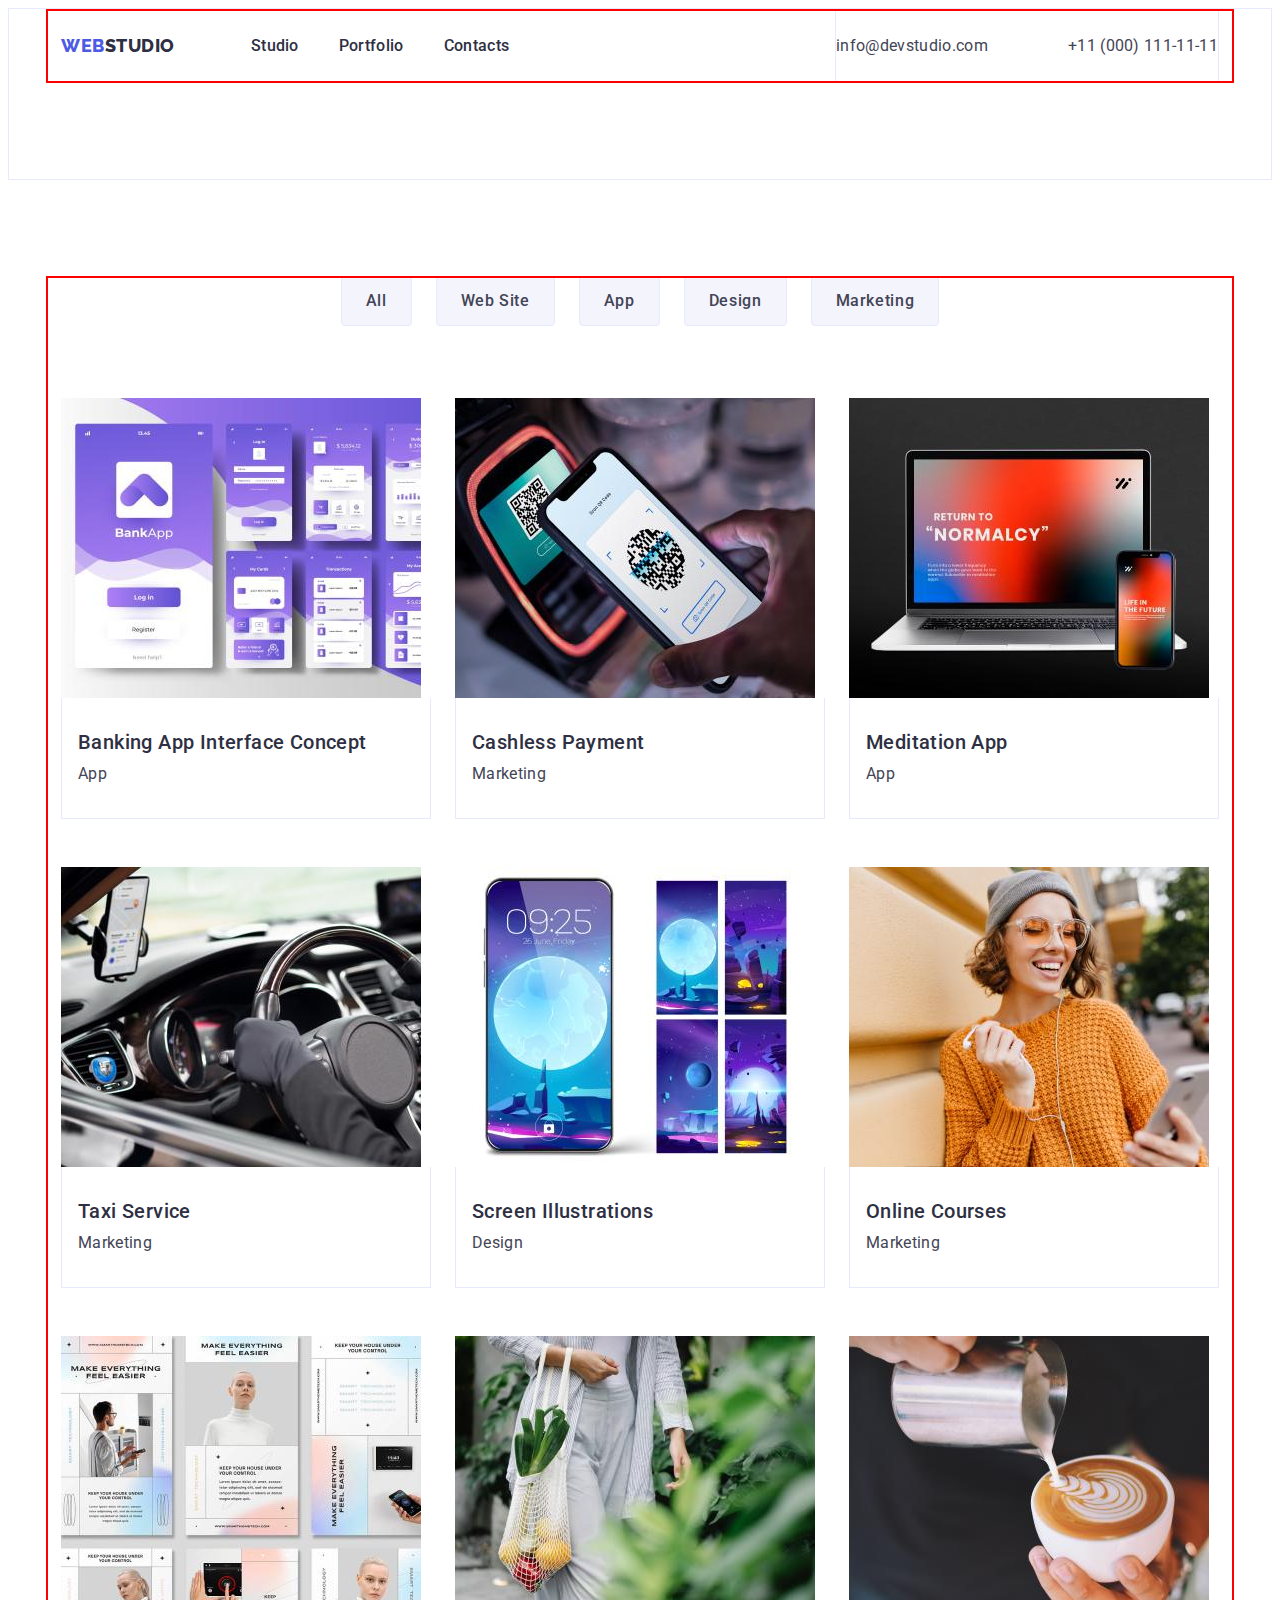
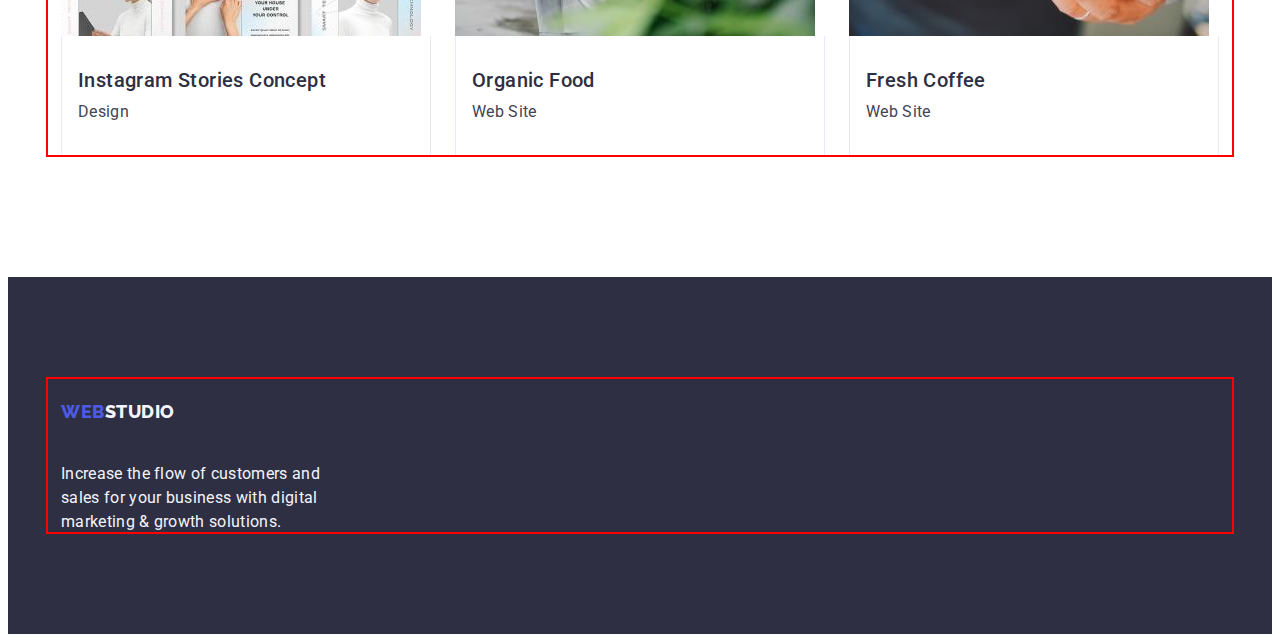
==== portfolio.html @ fbb3b11b "Update portfolio.html" ====
<!DOCTYPE html>
<html lang="en">
  <head>
    <meta charset="UTF-8" />
    <meta http-equiv="X-UA-Compatible" content="IE=edge" />
    <meta name="viewport" content="width=device-width, initial-scale=1.0" />
    <title>Document</title>
    <link rel="preconnect" href="https://fonts.googleapis.com" />
    <link rel="preconnect" href="https://fonts.gstatic.com" crossorigin />
    <link
      href="https://fonts.googleapis.com/css2?family=Raleway:wght@800&family=Roboto:wght@400;500;700;900&display=swap"
      rel="stylesheet"
    />
    <link
      rel="stylesheet"
      href="https://cdnjs.cloudflare.com/ajax/libs/modern-normalize/1.1.0/modern-normalize.min.css"
      integrity="sha512-wpPYUAdjBVSE4KJnH1VR1HeZfpl1ub8YT/NKx4PuQ5NmX2tKuGu6U/JRp5y+Y8XG2tV+wKQpNHVUX03MfMFn9Q=="
      crossorigin="anonymous"
      referrerpolicy="no-referrer"
    />
    <link rel="stylesheet" href="./css/styles.css" />
  </head>
  <body class="body-text-color">
    <!-- Top panel -->
    <header class="help-hat">
      <div class="help-hat-container container portfolio-top">
        <nav class="help-hat-container">
          <a class="logo link" href="./index.html"
            >Web<span class="logo-dark">Studio</span></a
          >
          <ul class="nav-list list">
            <li>
              <a class="link helper-components" href="./index.html">Studio</a>
            </li>
            <li>
              <a class="helper-components link" href="./portfolio.html"
                >Portfolio</a
              >
            </li>
            <li>
              <a class="helper-components link" href="">Contacts</a>
            </li>
          </ul>
        </nav>
        <address class="help-hat">
          <ul class="list adr">
            <li>
              <a class="contact-link mail link" href="mailto:info@devstudio.com"
                >info@devstudio.com</a
              >
            </li>
            <li>
              <a class="contact-link link" href="tel:+110001111111"
                >+11 (000) 111-11-11</a
              >
            </li>
          </ul>
        </address>
      </div>
    </header>
    <main>
      <!-- Filter buttons\ Section 1 -->
      <section class="btn-top">
        <div class="container">
          <h1 hidden class="main-text">Radio btn</h1>
          <ul class="list click">
            <li>
              <button class="radio-btn button btn-color" type="button">
                All
              </button>
            </li>
            <li>
              <button class="radio-btn button btn-color" type="button">
                Web Site
              </button>
            </li>
            <li>
              <button class="radio-btn button btn-color" type="button">
                App
              </button>
            </li>
            <li>
              <button class="radio-btn button btn-color" type="button">
                Design
              </button>
            </li>
            <li>
              <button class="radio-btn button btn-color" type="button">
                Marketing
              </button>
            </li>
          </ul>

          <ul class="list pictures">
            <li class="pictures-list">
              <a class="link" href="">
                <img
                  src="./images/Portfolio-rows/img-1.jpg"
                  alt="pictures from banking app"
                  width="360"
                  height="420"
                />
                <div class="photo-wrapper">
                  <h2 class="title">Banking App Interface Concept</h2>
                  <p class="text">App</p>
                </div>
              </a>
            </li>

            <li class="pictures-list">
              <a class="link" href="">
                <img
                  src="./images/Portfolio-rows/img-2.jpg"
                  alt="QR code scaning"
                  width="360"
                  height="300"
                />
                <div class="photo-wrapper">
                  <h2 class="title">Cashless Payment</h2>
                  <p class="text">Marketing</p>
                </div>
              </a>
            </li>

            <li class="pictures-list">
              <a class="link" href="">
                <img
                  src="./images/Portfolio-rows/img-3.jpg"
                  alt="a lapton and a phone"
                  width="360"
                  height="300"
                />
                <div class="photo-wrapper">
                  <h2 class="title">Meditation App</h2>
                  <p class="text">App</p>
                </div>
              </a>
            </li>

            <li class="pictures-list">
              <a class="link" href="">
                <img
                  src="./images/Portfolio-rows/img-4.jpg"
                  alt="photo of the driver hand in the car"
                  width="360"
                  height="420"
                />
                <div class="photo-wrapper">
                  <h2 class="title">Taxi Service</h2>
                  <p class="text">Marketing</p>
                </div>
              </a>
            </li>

            <li class="pictures-list">
              <a class="link" href="">
                <img
                  src="./images/Portfolio-rows/img-5.jpg"
                  alt="five walpepers of the phone "
                  width="360"
                  height="300"
                />
                <div class="photo-wrapper">
                  <h2 class="title">Screen Illustrations</h2>
                  <p class="text">Design</p>
                </div>
              </a>
            </li>

            <li class="pictures-list">
              <a class="link" href="">
                <img
                  src="./images/Portfolio-rows/img-6.jpg"
                  alt="woman got video call on the phone"
                  width="360"
                  height="300"
                />
                <div class="photo-wrapper">
                  <h2 class="title">Online Courses</h2>
                  <p class="text">Marketing</p>
                </div>
              </a>
            </li>

            <li class="pictures-list">
              <a class="link" href="">
                <img
                  src="./images/Portfolio-rows/img-7.jpg"
                  alt="everything under control"
                  width="360"
                  height="420"
                />
                <div class="photo-wrapper">
                  <h2 class="title">Instagram Stories Concept</h2>
                  <p class="text">Design</p>
                </div>
              </a>
            </li>

            <li class="pictures-list">
              <a class="link" href="">
                <img
                  src="./images/Portfolio-rows/img-8.jpg"
                  alt="A women with organic food in the bag"
                  width="360"
                  height="300"
                />
                <div class="photo-wrapper">
                  <h2 class="title">Organic Food</h2>
                  <p class="text">Web Site</p>
                </div>
              </a>
            </li>

            <li class="pictures-list">
              <a class="link" href="">
                <img
                  src="./images/Portfolio-rows/img-9.jpg"
                  alt="A cope of coffe with the picture on"
                  width="360"
                  height="300"
                />
                <div class="photo-wrapper">
                  <h2 class="title">Fresh Coffee</h2>
                  <p class="text">Web Site</p>
                </div>
              </a>
            </li>
          </ul>
        </div>
      </section>
    </main>
    <footer class="footer-line">
      <div class="container foot">
        <a href="" class="logo link foot-line"
          >Web<span class="logo-light">Studio</span></a
        >
        <p class="foot-text">
          Increase the flow of customers and sales for your business with
          digital marketing & growth solutions.
        </p>
      </div>
    </footer>
  </body>
</html>
---- css/styles.css ----
/**
  |============================
  | Roots
  |============================
*/
:root {
  --indent: 24px;
  --items: 4;
}
/**
  |============================
  | Header
  |============================
*/

.body-text-color {
  font-family: "Roboto", sans-serif;
  font-style: normal;
  font-weight: 400;
  font-size: 16px;
  line-height: 1.5;
  letter-spacing: 0.02em;
  color: #434455;
  background-color: #ffffff;
}

/**
  |============================
  | Links
  |============================
*/
.helper-components {
  font-weight: 500;
  color: #2e2f42;
}
.helper-components:hover,
.helper-components:focus {
  color: #404bbf;
}
.contact-link {
  color: #434455;
}
.contact-link:hover,
.contact-link:focus {
  color: #404bbf;
}
/**
  |============================
  | HERO section
  |============================
*/
.hero {
  text-align: center;
  padding: 188px 0;
  background: #2e2f42;
}
.hero-text {
  margin-bottom: 48px;
  font-weight: 700;
  font-size: 56px;
  line-height: 1.07;
  text-align: center;
  letter-spacing: 0.02em;
  color: #ffffff;
}
.button {
  font-family: "Roboto", sans-serif;
  font-style: normal;
  font-weight: 500;
  font-size: 16px;
  line-height: 1.5;
  align-items: center;
  letter-spacing: 0.04em;
  border-radius: 4px;
  color: #ffffff;
  background: #4d5ae5;
}
button:hover,
.button:focus {
  color: #ffffff;
  background: #404bbf;
}
.button {
  cursor: pointer;
}
/**
  |============================
  | Section 2
  |============================
*/
.title {
  margin-bottom: 8px;
  font-weight: 500;
  font-size: 20px;
  line-height: 1.2;
  letter-spacing: 0.02em;
  color: #2e2f42;
}
.submain-text {
  font-weight: 700;
  font-size: 36px;
  line-height: 1.11;
  letter-spacing: 0.02em;
  text-align: center;
  text-transform: capitalize;
  color: #2e2f42;
}
.text {
  font-size: 16px;
  line-height: 1.5;
  letter-spacing: 0.02em;
  color: #434455;
}
/**
  |============================
  | Section 3
  |============================
*/

/**
  |============================
  | Section 4 Team photos
  |============================
*/
.team-background {
  padding-top: 120px;
  padding-bottom: 120px;
  background: #f4f4fd;
}
.main-title {
  font-weight: 700;
  font-size: 36px;
  line-height: 1.11;
  letter-spacing: 0.02em;
  text-align: center;
  text-transform: capitalize;
  color: #2e2f42;
}

.photo-back {
  background-color: #ffffff;
}
/**
  |============================
  | Partfolio page
  |============================
*/
.radio-btn {
  font-family: "Roboto", sans-serif;
  font-style: normal;
  font-weight: 500;
  font-size: 16px;
  line-height: 1.5;
  align-items: center;
  text-align: center;
  letter-spacing: 0.04em;
  color: #4d5ae5;
  background: #f4f4fd;
}
.radio-btn:hover,
.radio-btn:focus {
  color: #ffffff;
  background: #404bbf;
}
/* footer coloring */
.footer-line {
  font-family: "Roboto", sans-serif;
  font-style: normal;
  font-weight: 400;
  font-size: 16px;
  line-height: 1.5;
  letter-spacing: 0.02em;
  color: #f4f4fd;
  background: #2e2f42;
}
/**
  |============================
  | LOGO
  |============================
*/
.logo {
  font-family: "Raleway", sans-serif;
  font-style: normal;
  font-weight: 800;
  font-size: 18px;
  line-height: 1.17;
  align-items: center;
  letter-spacing: 0.03em;
  text-transform: uppercase;
  color: #4d5ae5;
}
.logo {
  margin-right: 76px;
}
.logo-dark {
  color: #2e2f42;
}
.logo-light {
  color: #f4f4fd;
}

/**
  |============================
  | RESET styles START
  |============================
*/

.link {
  text-decoration: none;
}

.list {
  color: currentcolor;
  list-style: none;
  margin: 0;
  padding: 0;
}

h1,
h2,
h3,
h4,
h5,
h6,
p {
  margin: 0;
}

.button {
  font-family: inherit;
  color: currentColor;
  cursor: pointer;
}

img {
  display: block;
  max-width: 100%;
  height: auto;
}

/**
  |============================
  | Container
  |============================
*/
.container {
  width: 1158px;
  margin-left: auto;
  margin-right: auto;
  padding-left: 15px;
  padding-right: 15px;
  outline: 2px solid red;
  outline-offset: -2px;
}
/**
  |============================
  | START index.html
  |============================
*/
/**
  |============================
  | CARD-SET
  |============================
*/
.card-set {
  display: flex;
  flex-wrap: wrap;
  gap: var(--indent);
}
.card-set-item {
  width: calc((100% - var(--indent) * (var(--items) - 1)) / var(--items));
}
.photo {
  --items: 3;
}
.cards {
  --items: 4;
}
/**
  |============================
  | LOGO placering
  |============================
*/
.help-hat {
  font-style: normal;
  border: 1px solid #e7e9fc;
}
.help-hat-container {
  display: flex;
  align-items: center;
  margin-right: auto;
}
.adr {
  display: flex;
  align-items: center;
  gap: 40px;
}
.nav-list {
  display: flex;
  align-items: center;
  gap: 40px;
}
.mail {
  margin-right: 40px;
}
.helper-components,
.contact-link,
.logo {
  padding-top: 24px;
  padding-bottom: 24px;
  display: inline-block;
}
/**
  |============================
  | Hero
  |============================
*/
.hero-btn {
  min-width: 169px;
  height: 56px;
  border: none;
  background: #4d5ae5;
  box-shadow: 0px 4px 4px rgba(0, 0, 0, 0.15);
  border-radius: 4px;
}
.button {
  display: block;
  padding: 16px 32px;
  margin: 0 auto;
}
.hero-text {
  max-width: 496px;
  margin-left: auto;
  margin-right: auto;
}
/**
  |============================
  | Serction 2
  |============================
*/
.skill-set {
  padding-top: 120px;
  padding-bottom: 120px;
}
.skill-map {
  padding-right: 24px;
}
.submain-text {
  margin-bottom: 72px;
}
.focus {
  width: 264px;
}

/**
    |============================
    | Section 3
    |============================
  */
.img-section {
  padding-bottom: 120px;
}
/**
  |============================
  | Section 4
  |============================
*/
.team-wrapper {
  display: flex;
  flex-direction: column;
  justify-content: center;
  align-items: center;
  padding: 32px 16px;
  border-radius: 0px 0px 4px 4px;
  border-top: none;
}
.title-center {
  text-align: center;
}
/**
  |============================
  | Footer section
  |============================
*/
.container.foot {
  display: flex;
  align-items: start;
  flex-direction: column;
}

.footer-line {
  padding: 100px 0;
}

.foot-line {
  margin-bottom: 16px;
}
.foot-text {
  width: 264px;
}

/**
  |============================
  | Portfolio placering
  |============================
*/
/* logo placering */
.portfolio-top {
  margin-bottom: 96px;
}
/* Buttons */
.btn-top {
  padding-top: 96px;
  padding-bottom: 120px;
}
.click {
  display: flex;
  flex-direction: row;
  align-items: flex-start;
  padding: 0px;
  gap: 24px;
  justify-content: center;
  margin-bottom: 72px;
}

.photo-wrapper {
  display: flex;
  flex-direction: column;
  justify-content: center;
  padding: 32px 16px;
  border: 1px solid #e7e9fc;
  border-top: none;
}
.btn-color {
  padding: 12px 24px;
  background: #f4f4fd;
  border: 1px solid #e7e9fc;
  border-radius: 4px;
}
.btn-color:hover,
.btn-color:focus {
  border: 1px solid transparent;
}
/**
  |============================
  | Portfolio for cheker
  |============================
*/
.pictures {
  display: flex;
  flex-wrap: wrap;
  column-gap: 24px;
  row-gap: 48px;
}
.pictures-list {
  width: calc((100% - 48px) / 3);
}
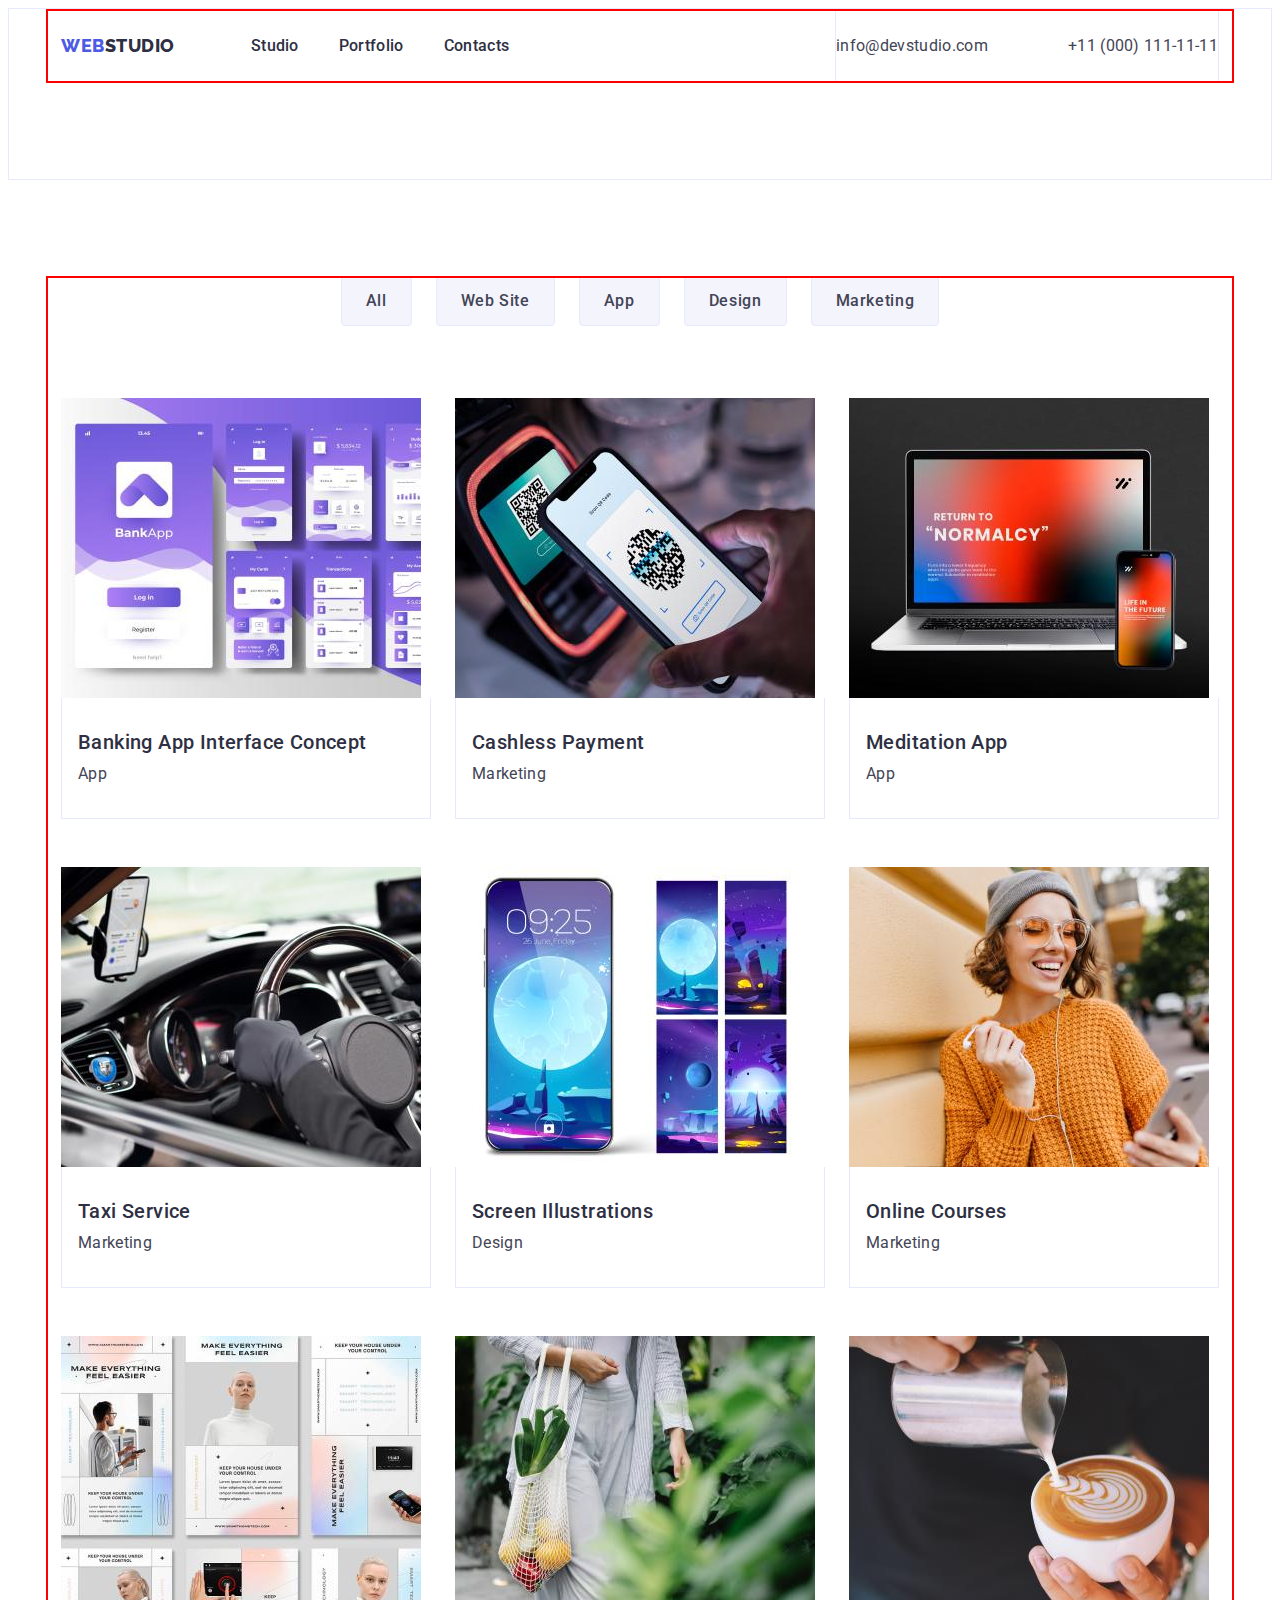
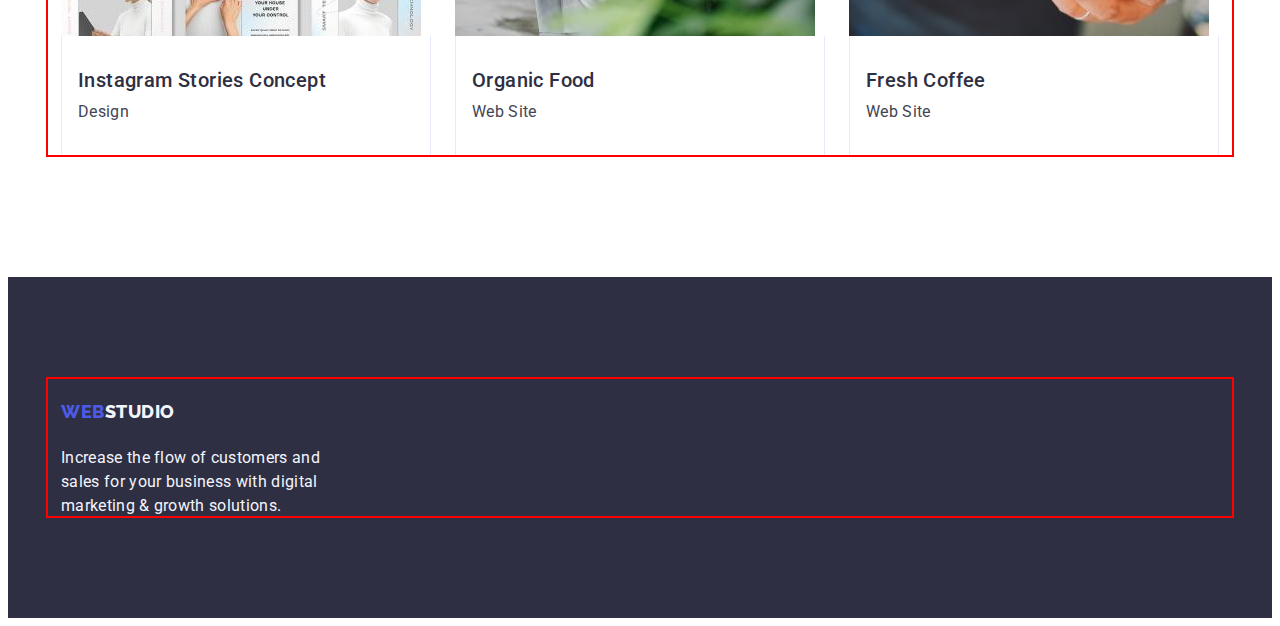
==== commit e4d9f2e7: "fixed" ====
--- a/portfolio.html
+++ b/portfolio.html
@@ -232,7 +232,7 @@
     </main>
     <footer class="footer-line">
       <div class="container foot">
-        <a href="" class="logo link foot-line"
+        <a href="" class="logo link"
           >Web<span class="logo-light">Studio</span></a
         >
         <p class="foot-text">
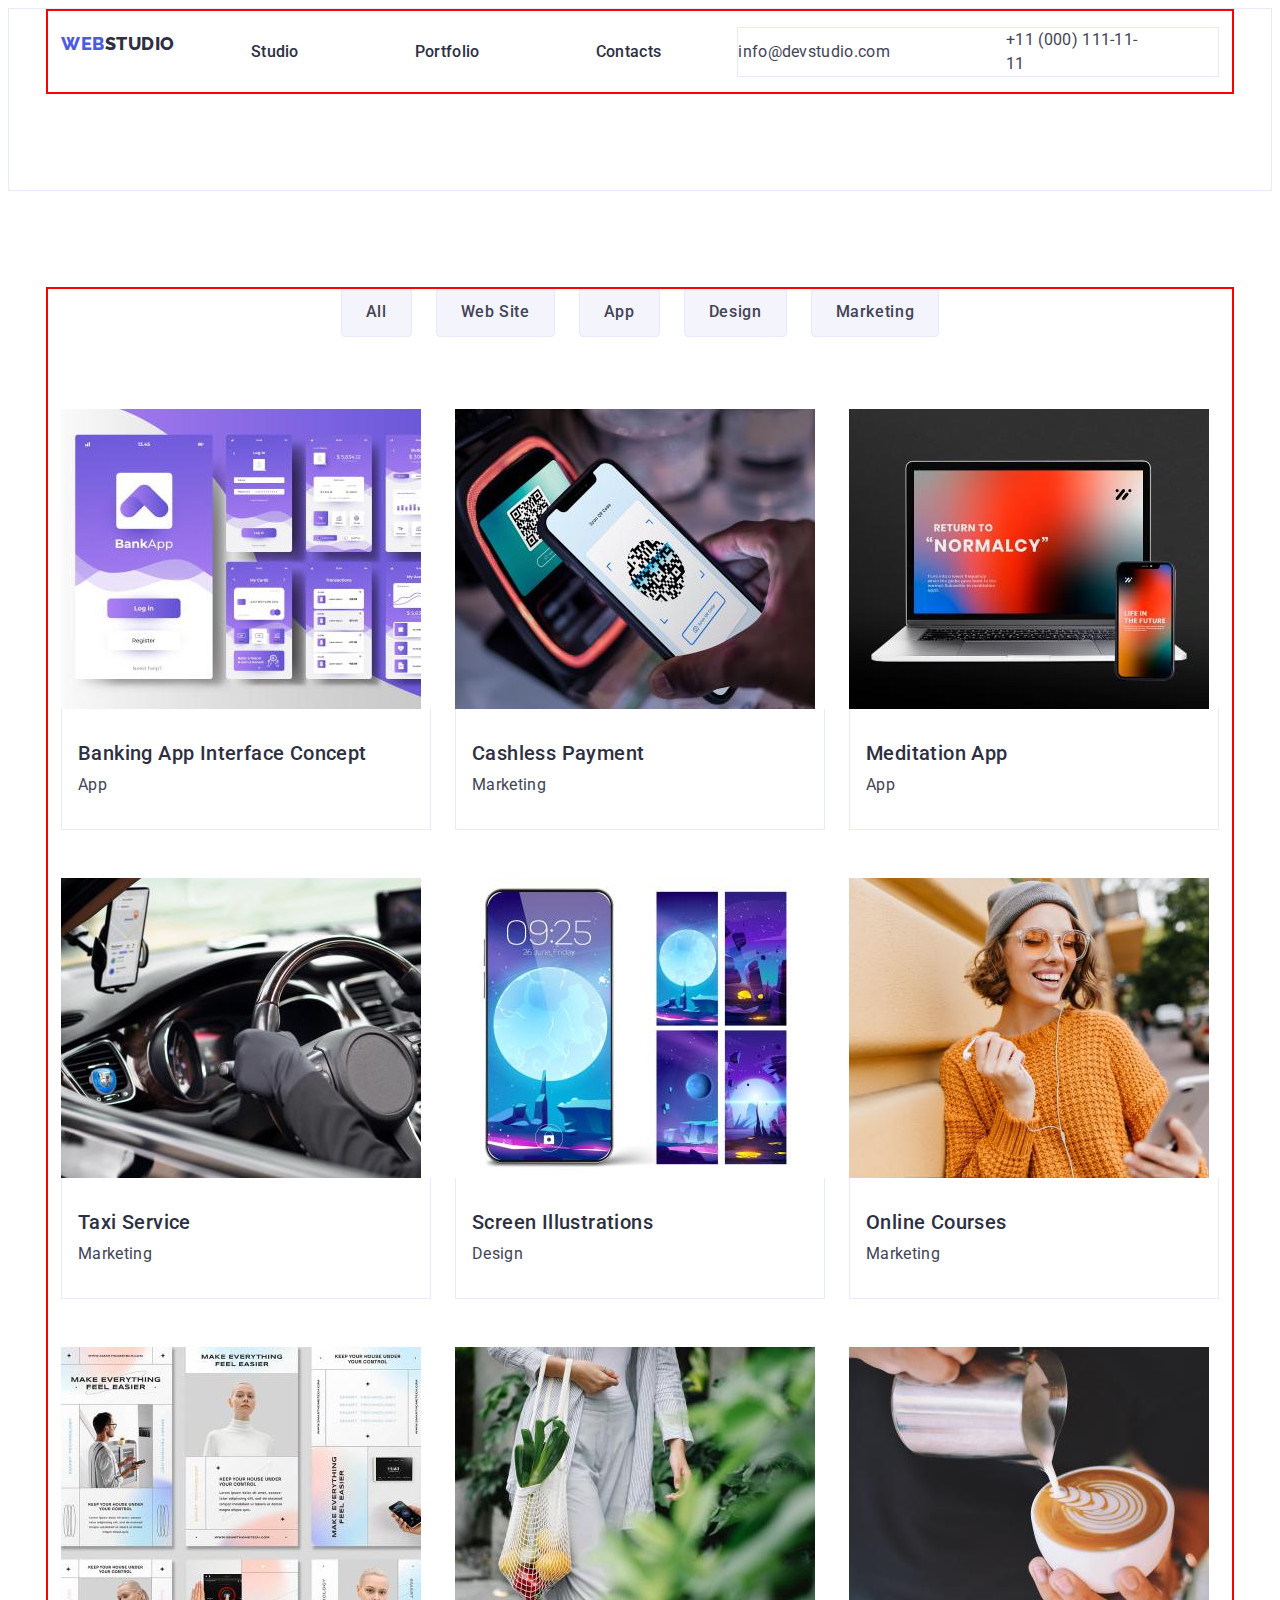
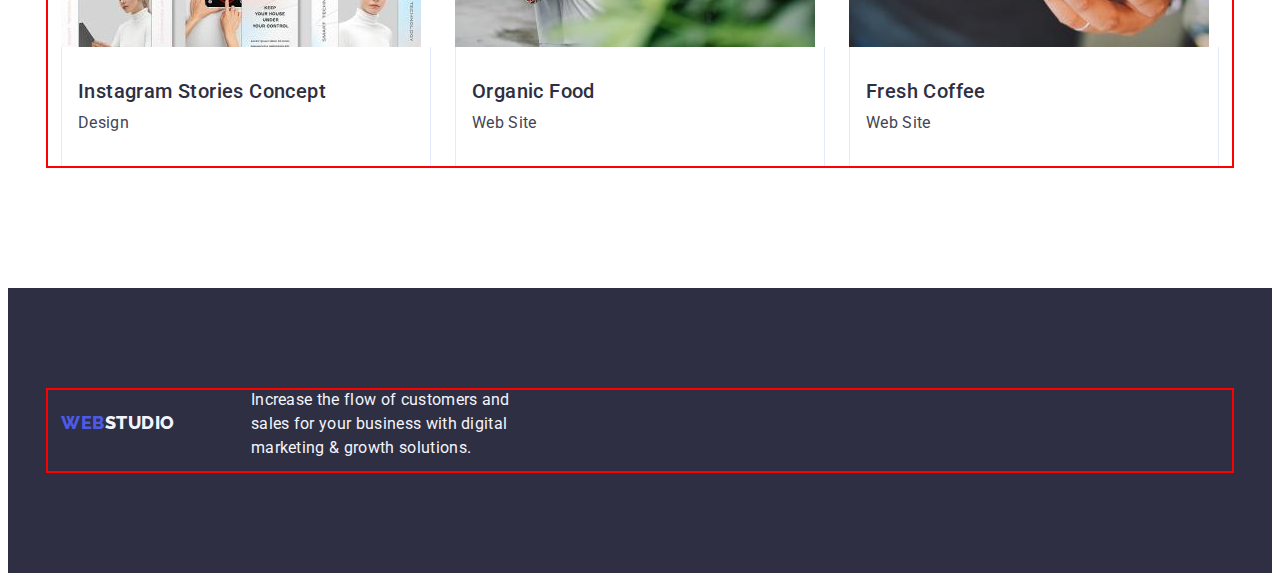
==== commit a064cff2: "Update portfolio.html" ====
--- a/portfolio.html
+++ b/portfolio.html
@@ -232,7 +232,7 @@
     </main>
     <footer class="footer-line">
       <div class="container foot">
-        <a href="" class="logo link"
+        <a class="logo link" href=""
           >Web<span class="logo-light">Studio</span></a
         >
         <p class="foot-text">
--- a/css/styles.css
+++ b/css/styles.css
@@ -178,20 +178,7 @@
   | LOGO
   |============================
 */
-.logo {
-  font-family: "Raleway", sans-serif;
-  font-style: normal;
-  font-weight: 800;
-  font-size: 18px;
-  line-height: 1.17;
-  align-items: center;
-  letter-spacing: 0.03em;
-  text-transform: uppercase;
-  color: #4d5ae5;
-}
-.logo {
-  margin-right: 76px;
-}
+
 .logo-dark {
   color: #2e2f42;
 }
@@ -308,7 +295,7 @@
 .logo {
   padding-top: 24px;
   padding-bottom: 24px;
-  display: inline-block;
+  margin-right: 76px;
 }
 /**
   |============================
@@ -382,11 +369,6 @@
   | Footer section
   |============================
 */
-.container.foot {
-  display: flex;
-  align-items: start;
-  flex-direction: column;
-}
 
 .footer-line {
   padding: 100px 0;
@@ -455,3 +437,21 @@
 .pictures-list {
   width: calc((100% - 48px) / 3);
 }
+.container.foot {
+  display: flex;
+  align-items: start;
+  -ms-flex-direction: column;
+}
+.logo {
+  font-family: "Raleway", sans-serif;
+  font-style: normal;
+  font-weight: 800;
+  font-size: 18px;
+  line-height: 1.17;
+  align-items: center;
+  display: inline-block;
+  letter-spacing: 0.03em;
+  text-transform: uppercase;
+  color: #4d5ae5;
+  margin-bottom: 16px;
+}
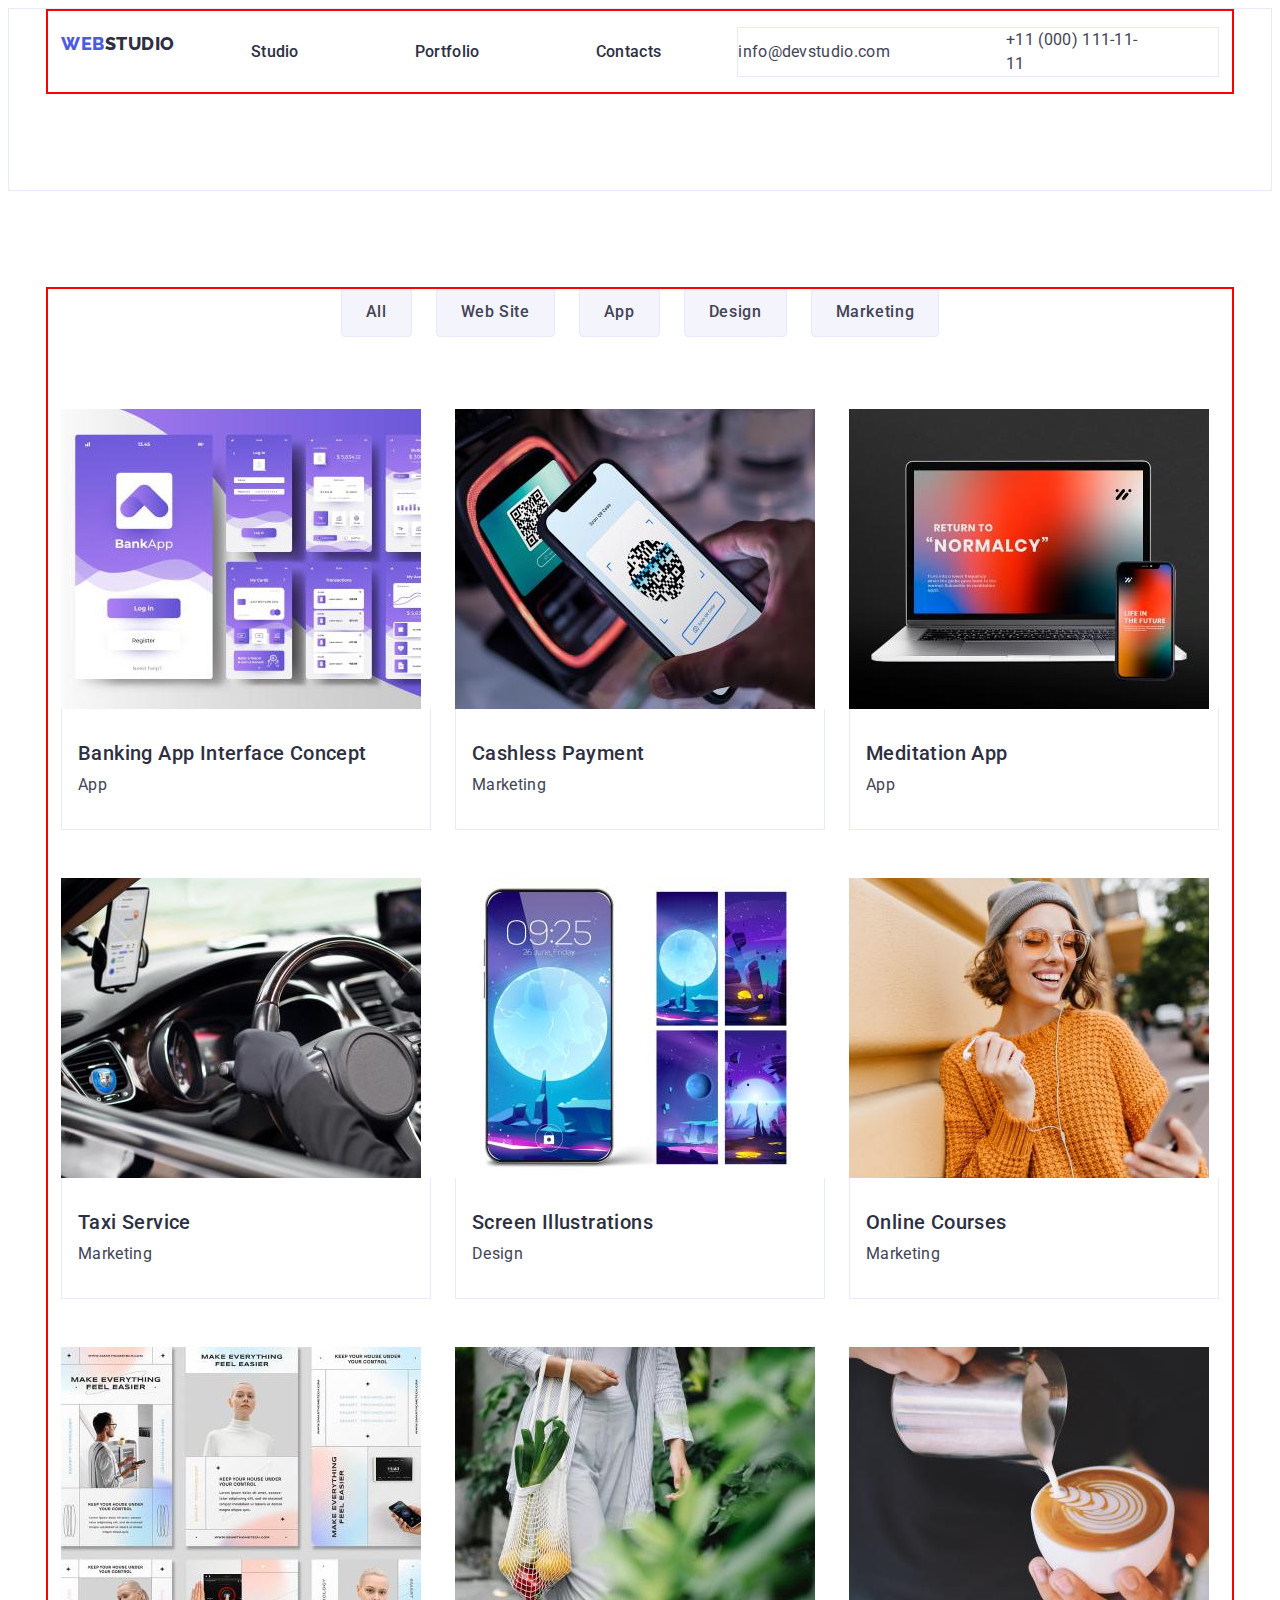
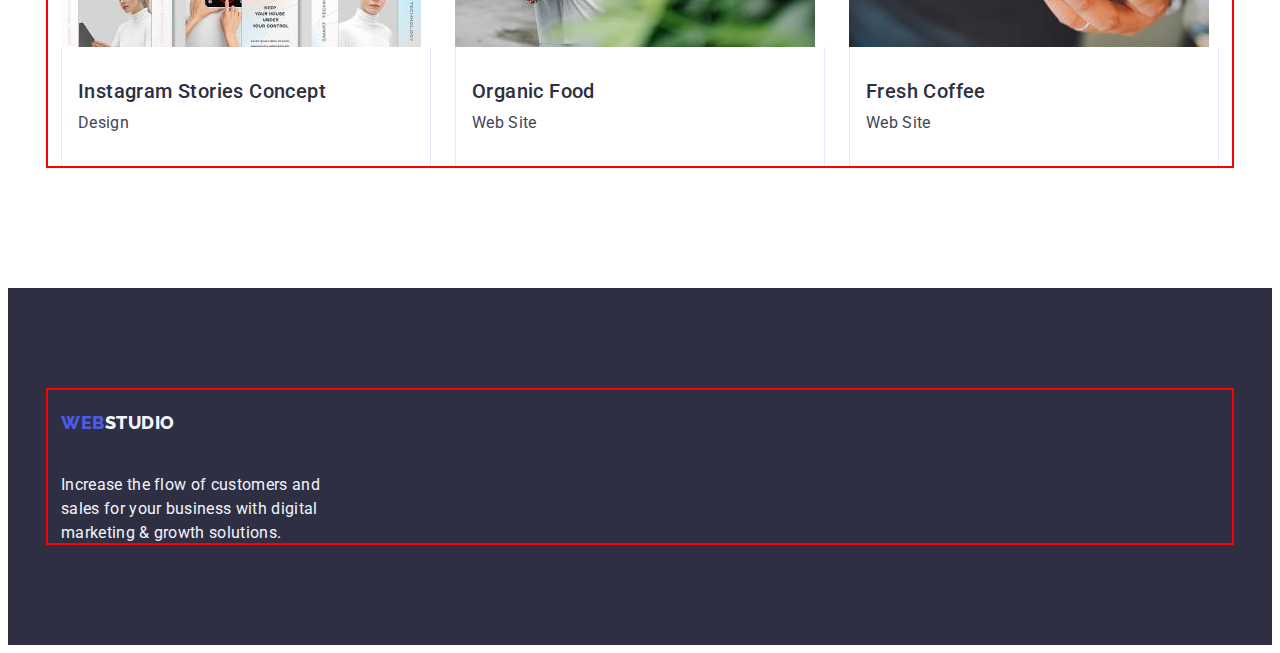
==== commit 74f16f0a: "12" ====
--- a/portfolio.html
+++ b/portfolio.html
@@ -231,8 +231,8 @@
       </section>
     </main>
     <footer class="footer-line">
-      <div class="container foot">
-        <a class="logo link" href=""
+      <div class="container foot inline">
+        <a class="logo link inline" href=""
           >Web<span class="logo-light">Studio</span></a
         >
         <p class="foot-text">
--- a/css/styles.css
+++ b/css/styles.css
@@ -440,7 +440,7 @@
 .container.foot {
   display: flex;
   align-items: start;
-  -ms-flex-direction: column;
+  flex-direction: column;
 }
 .logo {
   font-family: "Raleway", sans-serif;
@@ -449,9 +449,12 @@
   font-size: 18px;
   line-height: 1.17;
   align-items: center;
-  display: inline-block;
+
   letter-spacing: 0.03em;
   text-transform: uppercase;
   color: #4d5ae5;
   margin-bottom: 16px;
 }
+.inline {
+  display: inline-block;
+}
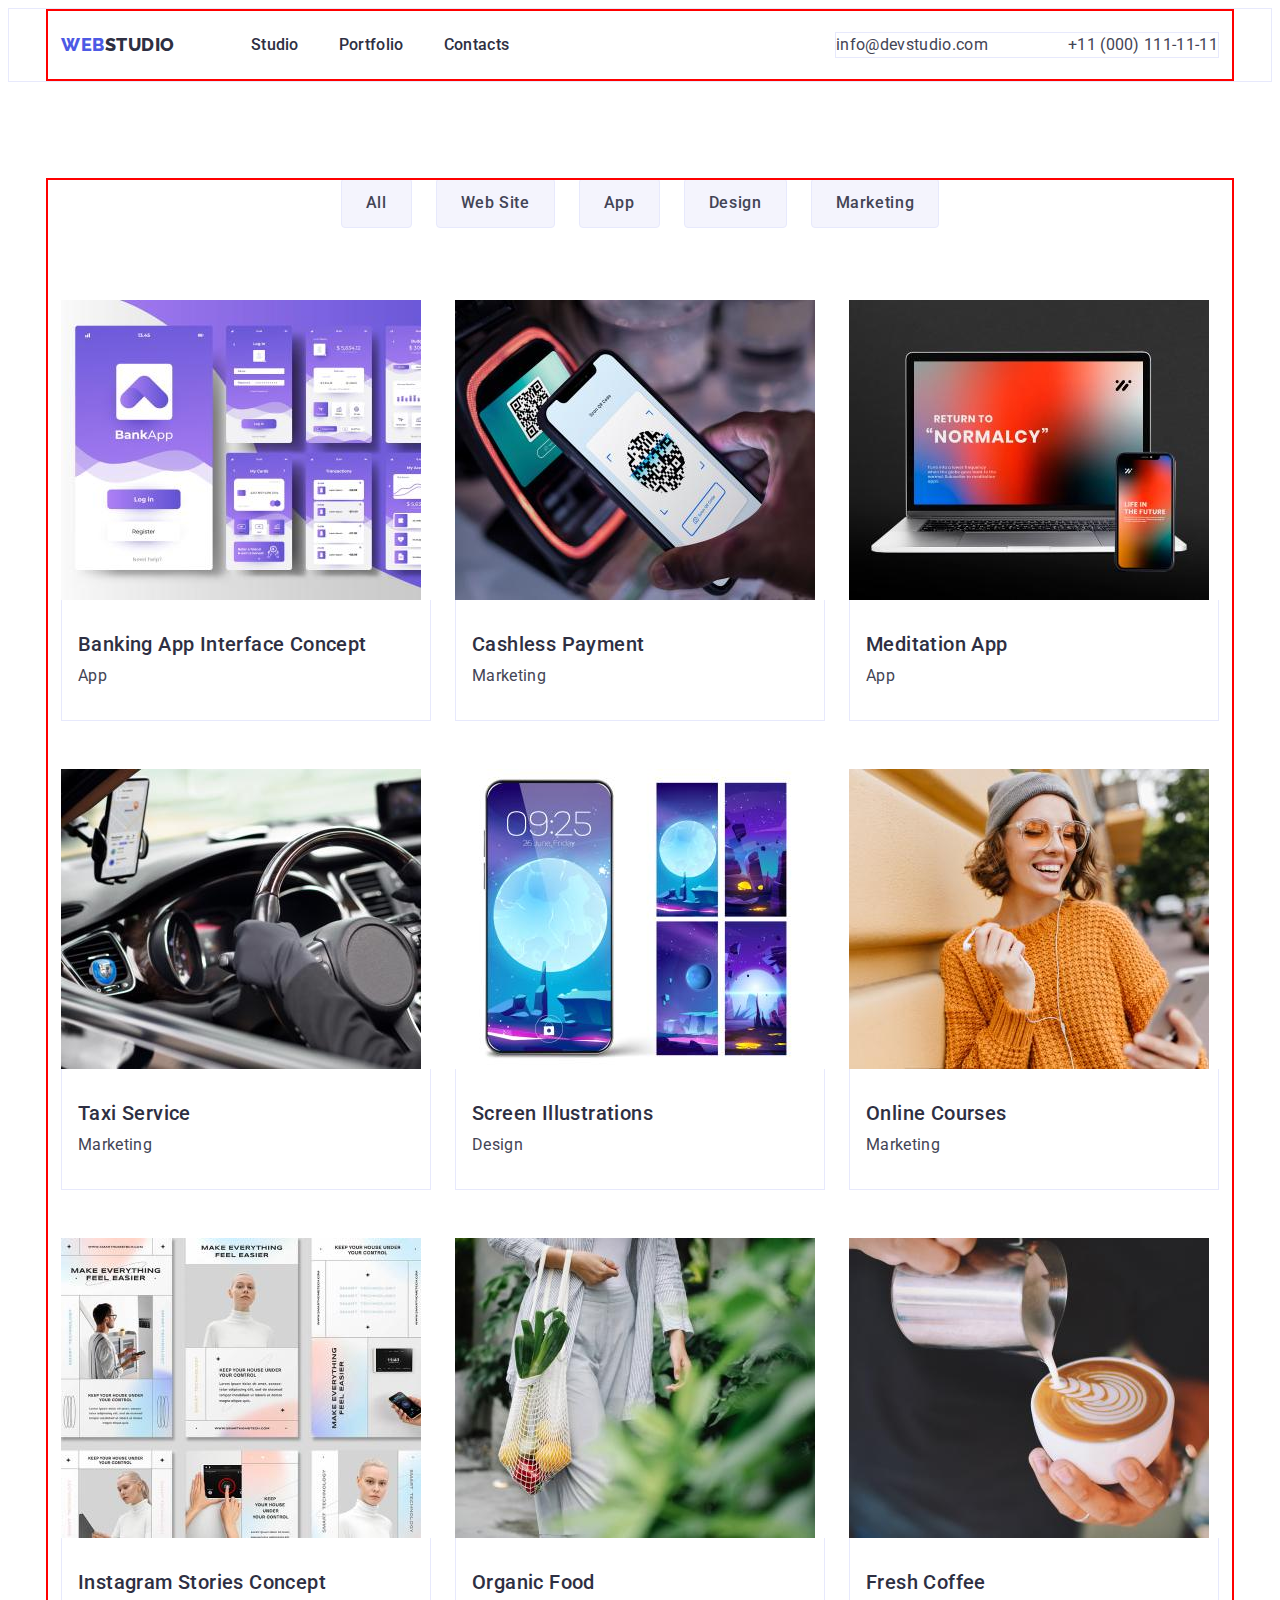
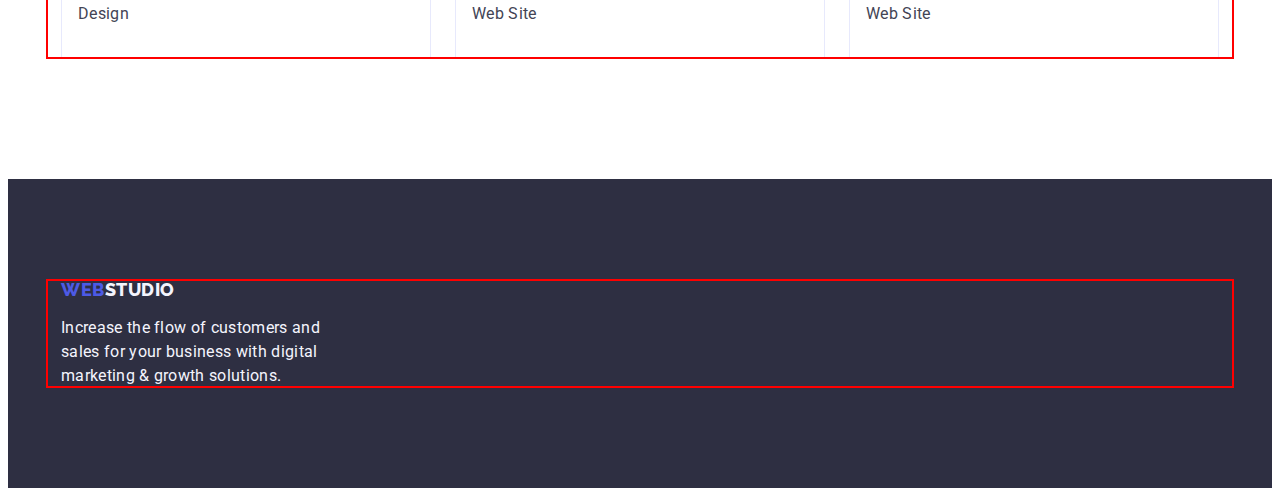
==== commit e687f6c6: "fixed everything" ====
--- a/portfolio.html
+++ b/portfolio.html
@@ -23,8 +23,8 @@
   <body class="body-text-color">
     <!-- Top panel -->
     <header class="help-hat">
-      <div class="help-hat-container container portfolio-top">
-        <nav class="help-hat-container">
+      <div class="help-hat-container container">
+        <nav class="help-hat-container logo-top">
           <a class="logo link" href="./index.html"
             >Web<span class="logo-dark">Studio</span></a
           >
@@ -231,8 +231,8 @@
       </section>
     </main>
     <footer class="footer-line">
-      <div class="container foot inline">
-        <a class="logo link inline" href=""
+      <div class="container foot">
+        <a class="logo-bot link inline" href=""
           >Web<span class="logo-light">Studio</span></a
         >
         <p class="foot-text">
--- a/css/styles.css
+++ b/css/styles.css
@@ -292,10 +292,9 @@
 }
 .helper-components,
 .contact-link,
-.logo {
+.logo-top {
   padding-top: 24px;
   padding-bottom: 24px;
-  margin-right: 76px;
 }
 /**
   |============================
@@ -374,9 +373,6 @@
   padding: 100px 0;
 }
 
-.foot-line {
-  margin-bottom: 16px;
-}
 .foot-text {
   width: 264px;
 }
@@ -437,11 +433,11 @@
 .pictures-list {
   width: calc((100% - 48px) / 3);
 }
-.container.foot {
+/* .container.foot {
   display: flex;
   align-items: start;
   flex-direction: column;
-}
+} */
 .logo {
   font-family: "Raleway", sans-serif;
   font-style: normal;
@@ -449,12 +445,23 @@
   font-size: 18px;
   line-height: 1.17;
   align-items: center;
-
+  margin-right: 76px;
+  letter-spacing: 0.03em;
+  text-transform: uppercase;
+  color: #4d5ae5;
+}
+.inline {
+  display: inline-block;
+}
+.logo-bot {
+  font-family: "Raleway", sans-serif;
+  font-style: normal;
+  font-weight: 800;
+  font-size: 18px;
+  line-height: 1.17;
+  align-items: center;
   letter-spacing: 0.03em;
   text-transform: uppercase;
   color: #4d5ae5;
   margin-bottom: 16px;
 }
-.inline {
-  display: inline-block;
-}
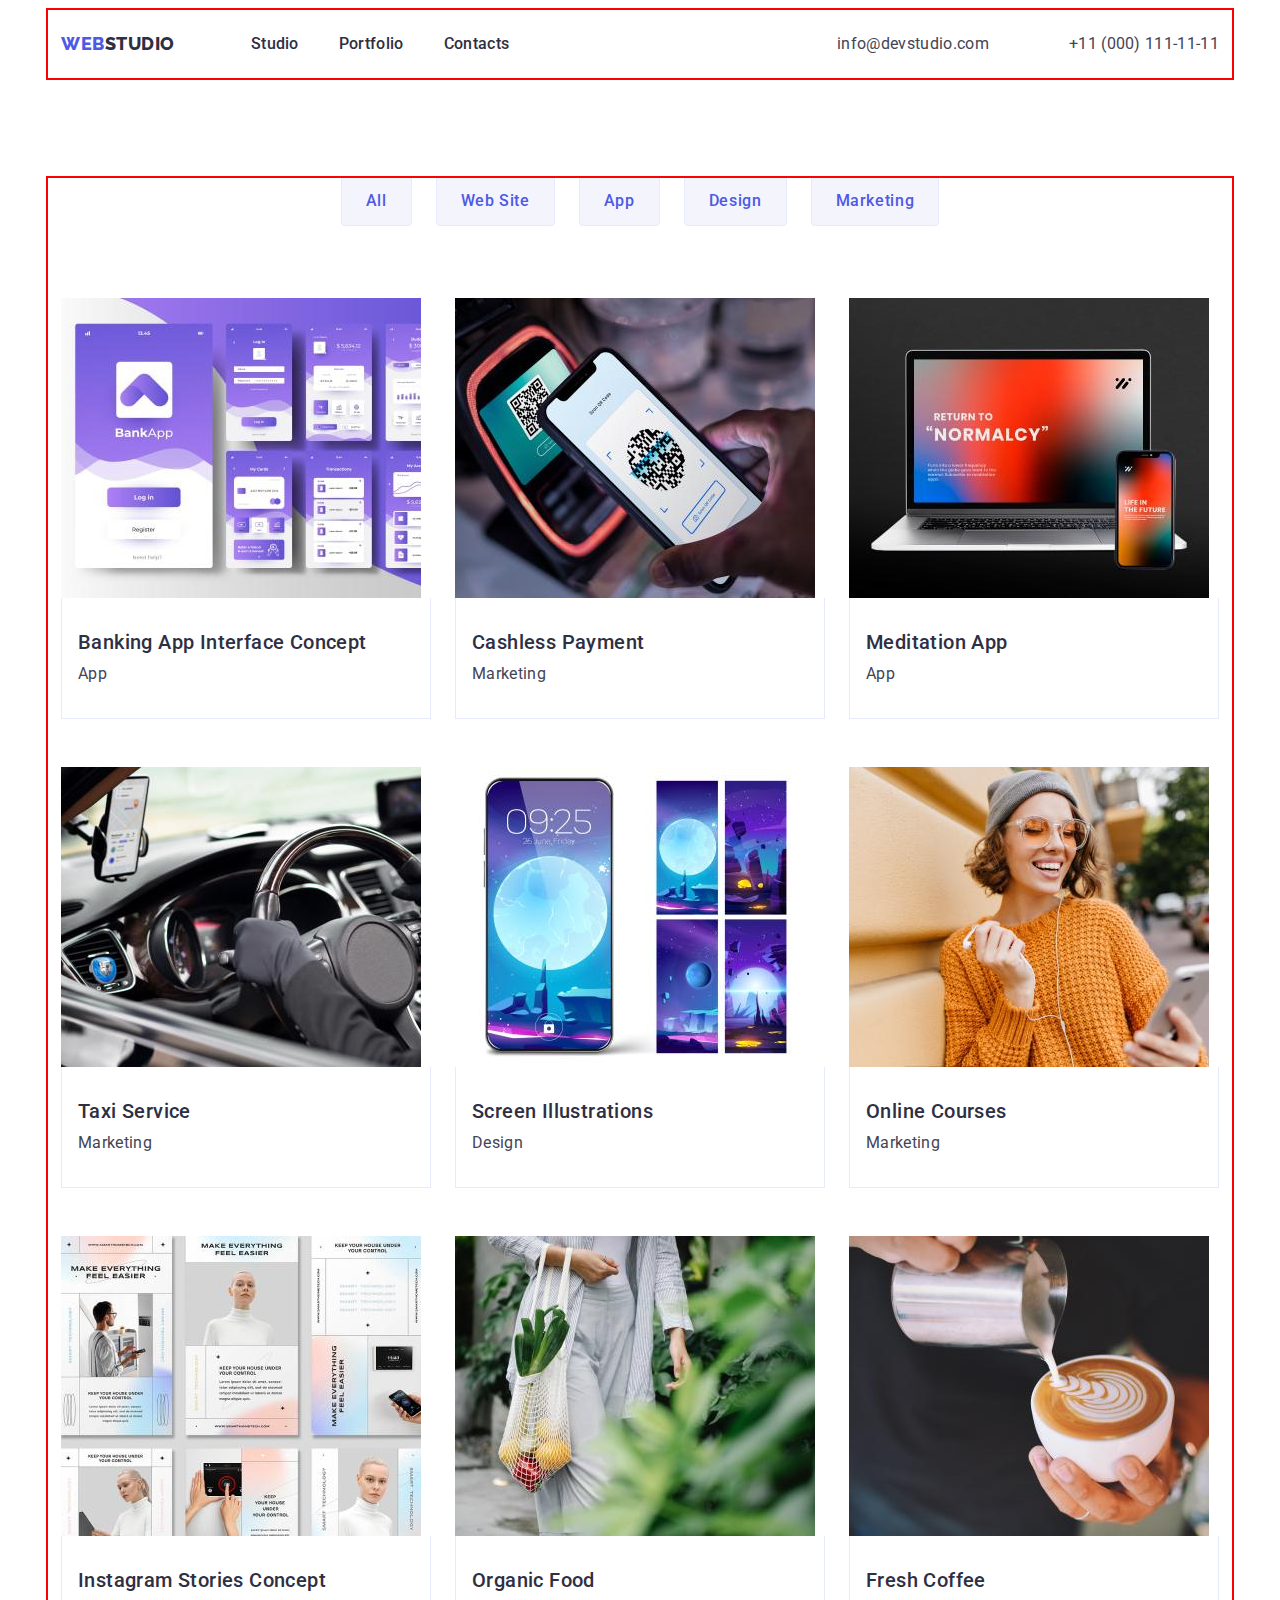
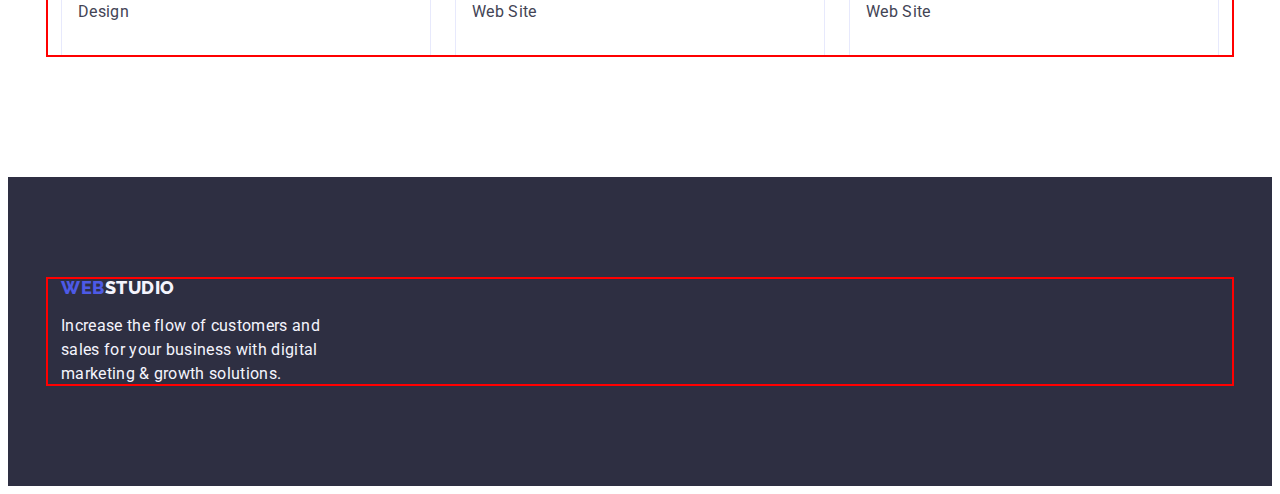
==== commit 73e680a6: "fixes Vlada" ====
--- a/portfolio.html
+++ b/portfolio.html
@@ -65,29 +65,19 @@
           <h1 hidden class="main-text">Radio btn</h1>
           <ul class="list click">
             <li>
-              <button class="radio-btn button btn-color" type="button">
-                All
-              </button>
-            </li>
-            <li>
-              <button class="radio-btn button btn-color" type="button">
-                Web Site
-              </button>
-            </li>
-            <li>
-              <button class="radio-btn button btn-color" type="button">
-                App
-              </button>
-            </li>
-            <li>
-              <button class="radio-btn button btn-color" type="button">
-                Design
-              </button>
-            </li>
-            <li>
-              <button class="radio-btn button btn-color" type="button">
-                Marketing
-              </button>
+              <button class="radio-btn button" type="button">All</button>
+            </li>
+            <li>
+              <button class="radio-btn button" type="button">Web Site</button>
+            </li>
+            <li>
+              <button class="radio-btn button" type="button">App</button>
+            </li>
+            <li>
+              <button class="radio-btn button" type="button">Design</button>
+            </li>
+            <li>
+              <button class="radio-btn button" type="button">Marketing</button>
             </li>
           </ul>
 
--- a/css/styles.css
+++ b/css/styles.css
@@ -63,25 +63,11 @@
   letter-spacing: 0.02em;
   color: #ffffff;
 }
-.button {
-  font-family: "Roboto", sans-serif;
-  font-style: normal;
-  font-weight: 500;
-  font-size: 16px;
-  line-height: 1.5;
-  align-items: center;
-  letter-spacing: 0.04em;
-  border-radius: 4px;
-  color: #ffffff;
-  background: #4d5ae5;
-}
+
 button:hover,
 .button:focus {
   color: #ffffff;
   background: #404bbf;
-}
-.button {
-  cursor: pointer;
 }
 /**
   |============================
@@ -145,23 +131,7 @@
   | Partfolio page
   |============================
 */
-.radio-btn {
-  font-family: "Roboto", sans-serif;
-  font-style: normal;
-  font-weight: 500;
-  font-size: 16px;
-  line-height: 1.5;
-  align-items: center;
-  text-align: center;
-  letter-spacing: 0.04em;
-  color: #4d5ae5;
-  background: #f4f4fd;
-}
-.radio-btn:hover,
-.radio-btn:focus {
-  color: #ffffff;
-  background: #404bbf;
-}
+
 /* footer coloring */
 .footer-line {
   font-family: "Roboto", sans-serif;
@@ -270,7 +240,6 @@
 */
 .help-hat {
   font-style: normal;
-  border: 1px solid #e7e9fc;
 }
 .help-hat-container {
   display: flex;
@@ -409,16 +378,7 @@
   border: 1px solid #e7e9fc;
   border-top: none;
 }
-.btn-color {
-  padding: 12px 24px;
-  background: #f4f4fd;
-  border: 1px solid #e7e9fc;
-  border-radius: 4px;
-}
-.btn-color:hover,
-.btn-color:focus {
-  border: 1px solid transparent;
-}
+
 /**
   |============================
   | Portfolio for cheker
@@ -465,3 +425,36 @@
   color: #4d5ae5;
   margin-bottom: 16px;
 }
+.button {
+  font-family: "Roboto", sans-serif;
+  font-style: normal;
+  font-weight: 500;
+  font-size: 16px;
+  line-height: 1.5;
+  align-items: center;
+  letter-spacing: 0.04em;
+  border-radius: 4px;
+  color: #ffffff;
+  background: #4d5ae5;
+}
+.radio-btn {
+  display: flex;
+  flex-direction: row;
+  justify-content: center;
+  align-items: center;
+  padding: 12px 24px;
+  border: 1px solid #e7e9fc;
+  border-radius: 4px;
+  color: #4d5ae5;
+  background: #f4f4fd;
+}
+
+.radio-btn:hover,
+.radio-btn:focus {
+  color: #ffffff;
+  background: #404bbf;
+}
+.btn-color:hover,
+.btn-color:focus {
+  border: 1px solid transparent;
+}
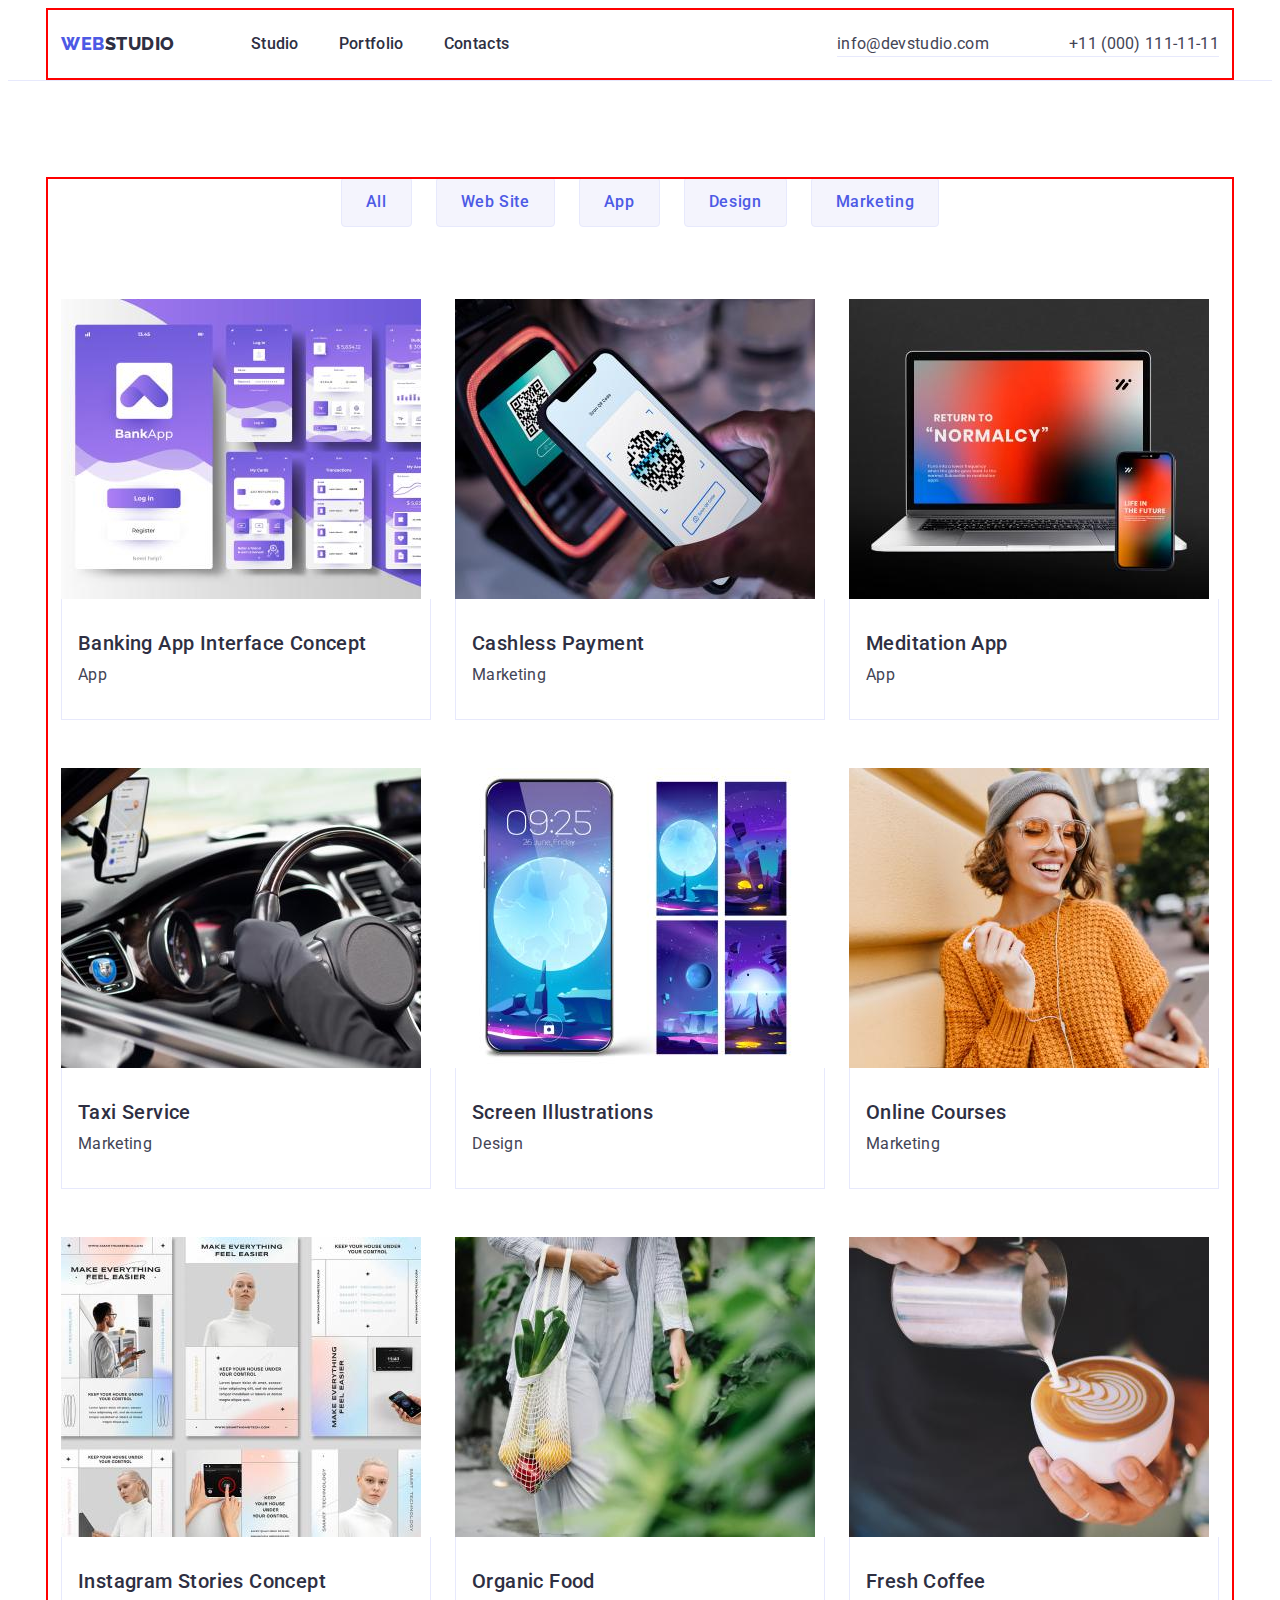
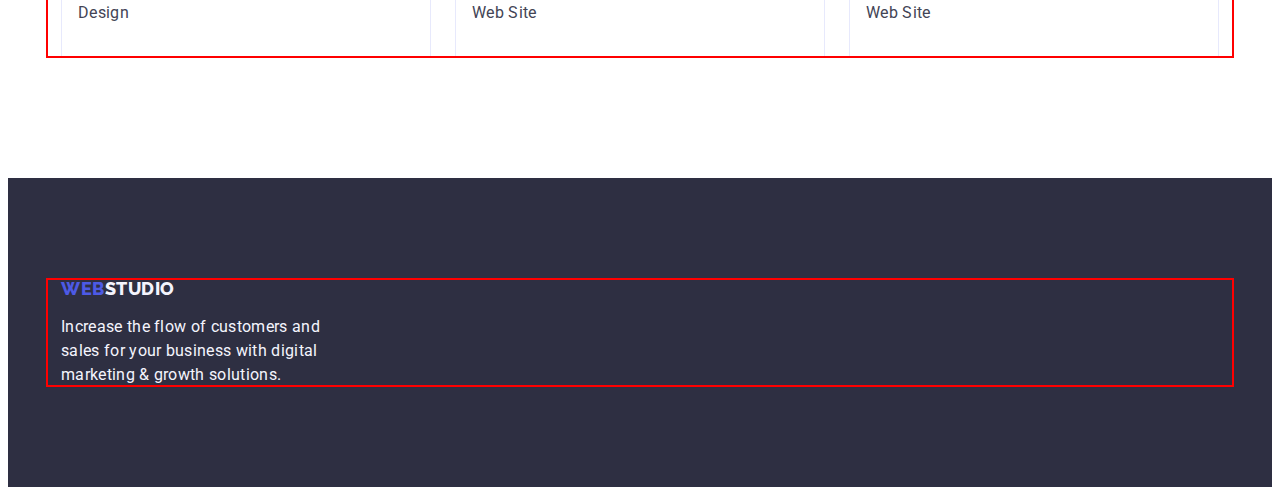
==== commit 3e1a5790: "fixed" ====
--- a/portfolio.html
+++ b/portfolio.html
@@ -65,19 +65,29 @@
           <h1 hidden class="main-text">Radio btn</h1>
           <ul class="list click">
             <li>
-              <button class="radio-btn button" type="button">All</button>
-            </li>
-            <li>
-              <button class="radio-btn button" type="button">Web Site</button>
-            </li>
-            <li>
-              <button class="radio-btn button" type="button">App</button>
-            </li>
-            <li>
-              <button class="radio-btn button" type="button">Design</button>
-            </li>
-            <li>
-              <button class="radio-btn button" type="button">Marketing</button>
+              <button class="radio-btn button btn-color" type="button">
+                All
+              </button>
+            </li>
+            <li>
+              <button class="radio-btn button btn-color" type="button">
+                Web Site
+              </button>
+            </li>
+            <li>
+              <button class="radio-btn button btn-color" type="button">
+                App
+              </button>
+            </li>
+            <li>
+              <button class="radio-btn button btn-color" type="button">
+                Design
+              </button>
+            </li>
+            <li>
+              <button class="radio-btn button btn-color" type="button">
+                Marketing
+              </button>
             </li>
           </ul>
 
--- a/css/styles.css
+++ b/css/styles.css
@@ -240,6 +240,7 @@
 */
 .help-hat {
   font-style: normal;
+  border-bottom: 1px solid #e7e9fc;
 }
 .help-hat-container {
   display: flex;
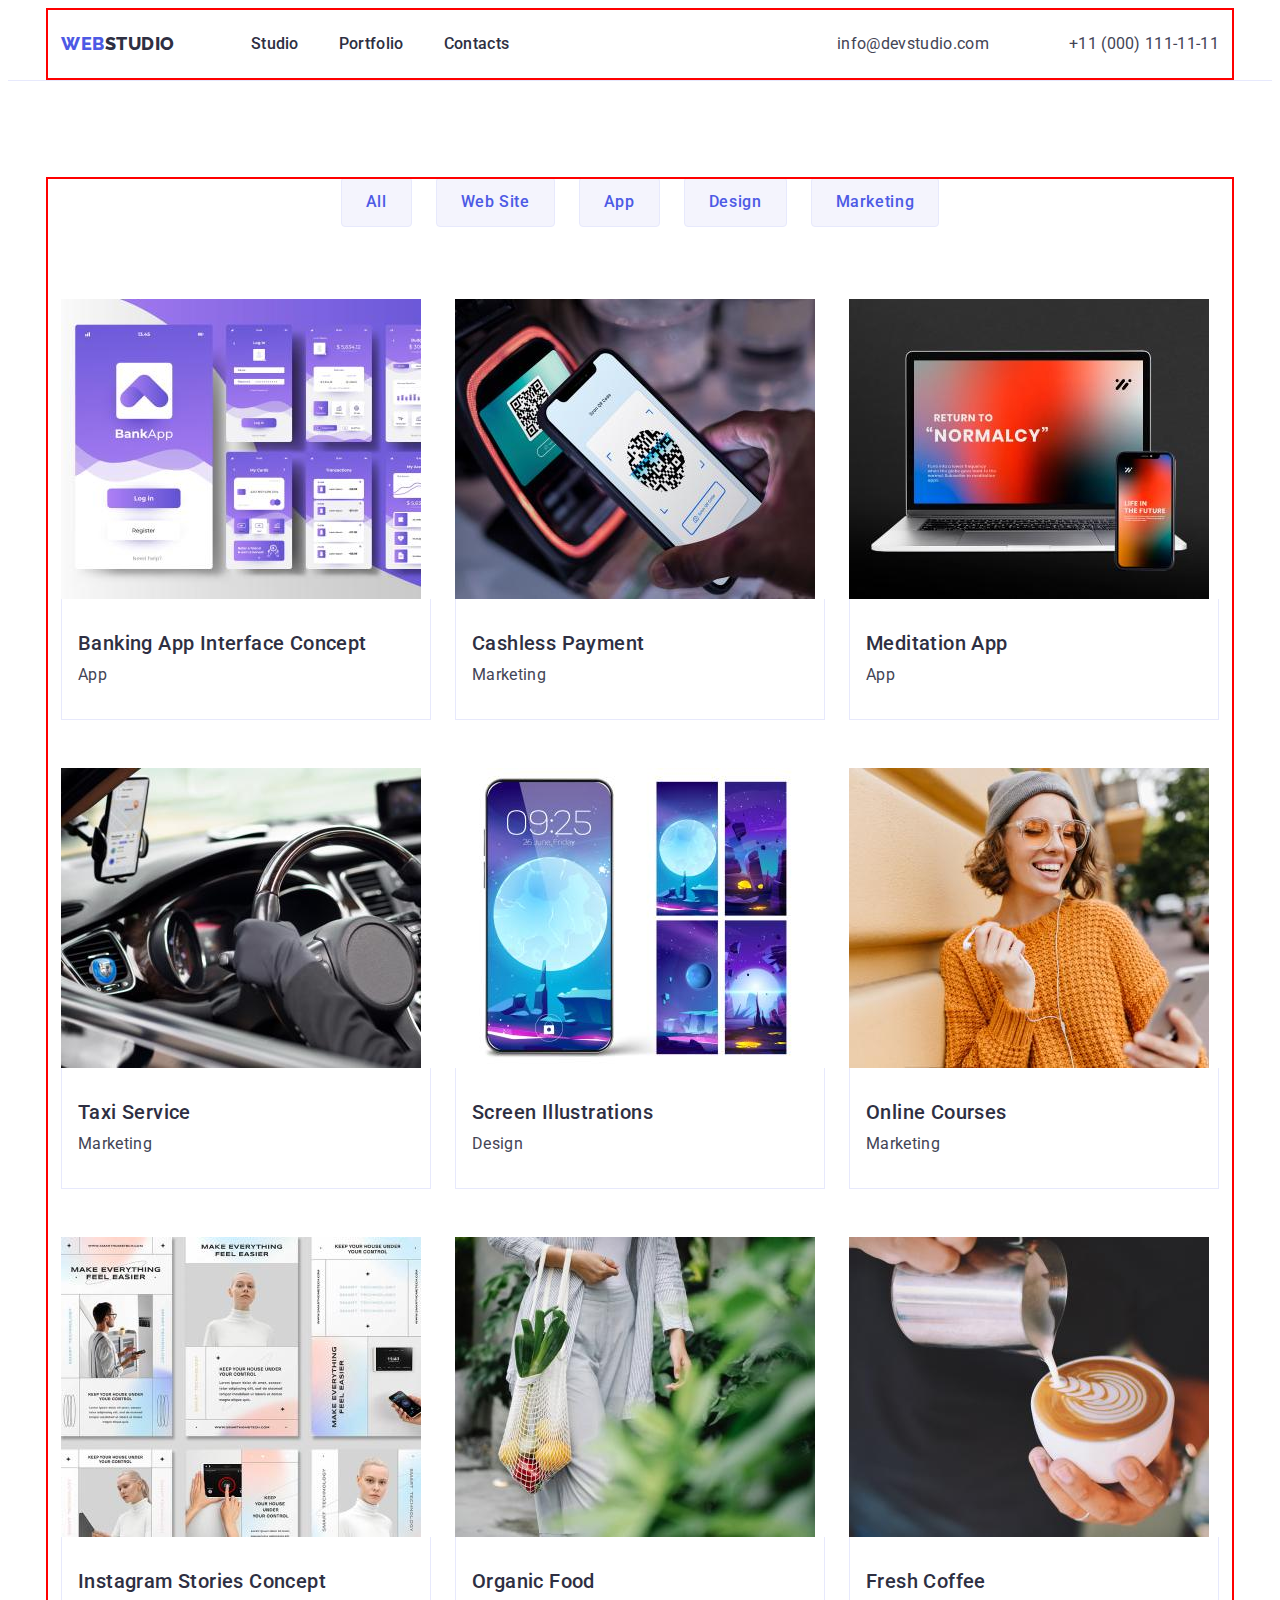
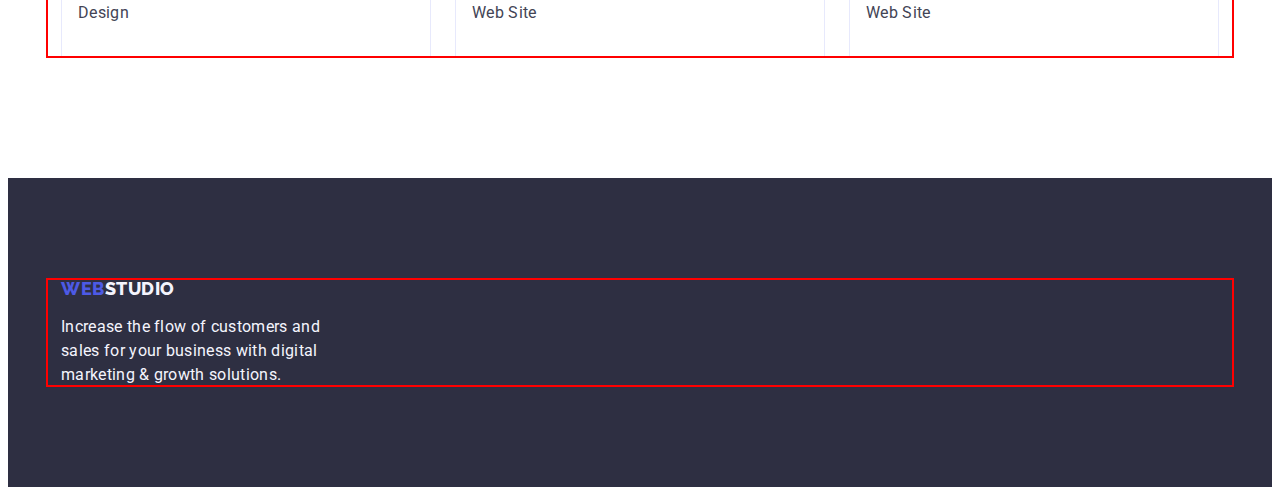
==== commit 096f65d9: "fixed" ====
--- a/portfolio.html
+++ b/portfolio.html
@@ -22,7 +22,7 @@
   </head>
   <body class="body-text-color">
     <!-- Top panel -->
-    <header class="help-hat">
+    <header class="help-hat-border">
       <div class="help-hat-container container">
         <nav class="help-hat-container logo-top">
           <a class="logo link" href="./index.html"
--- a/css/styles.css
+++ b/css/styles.css
@@ -240,8 +240,12 @@
 */
 .help-hat {
   font-style: normal;
+}
+.help-hat-border {
+  font-style: normal;
   border-bottom: 1px solid #e7e9fc;
 }
+
 .help-hat-container {
   display: flex;
   align-items: center;
